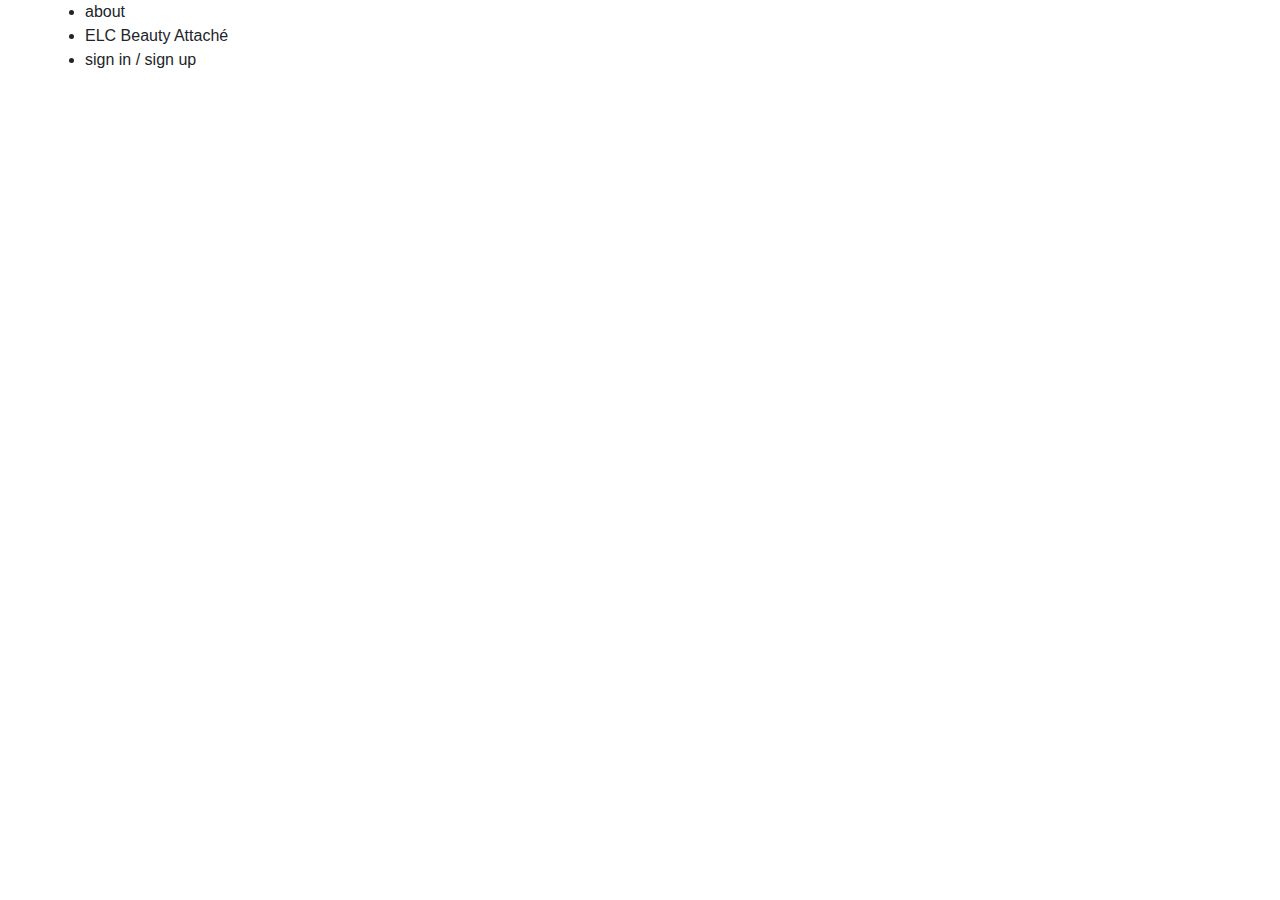
==== about.html @ 1c92ce5a "added a box in the background" ====
<!doctype html>
<html lang="en">
  <head>
    <!-- Required meta tags -->
    <meta charset="utf-8">
    <meta name="viewport" content="width=device-width, initial-scale=1, shrink-to-fit=no">

    <!-- Bootstrap CSS -->
    <link rel="stylesheet" href="https://maxcdn.bootstrapcdn.com/bootstrap/4.0.0/css/bootstrap.min.css" integrity="sha384-Gn5384xqQ1aoWXA+058RXPxPg6fy4IWvTNh0E263XmFcJlSAwiGgFAW/dAiS6JXm" crossorigin="anonymous">

        <!-- Custom styles for this template -->
    <link href="css/style.css" rel="stylesheet">

    <link href="https://fonts.googleapis.com/css?family=Playfair+Display:400,400i,700,700i,900,900i" rel="stylesheet">

    <title>ELC Beauty Attaché</title>

  </head>

  <body>        
    <div id = "navbar"> 
      <ul class = "container"> 
        <li class = "item"> about </li>
        <li class = "item"> ELC Beauty Attaché </li>
        <li class = "item"> sign in / sign up </li>
      </ul>
    </div>

    <div class = "login"> 
    </div>

    <div class = "about">

    </div>
    


    <!-- Optional JavaScript -->
    <!-- jQuery first, then Popper.js, then Bootstrap JS -->
    <script src="https://code.jquery.com/jquery-3.2.1.slim.min.js" integrity="sha384-KJ3o2DKtIkvYIK3UENzmM7KCkRr/rE9/Qpg6aAZGJwFDMVNA/GpGFF93hXpG5KkN" crossorigin="anonymous"></script>
    <script src="https://cdnjs.cloudflare.com/ajax/libs/popper.js/1.12.9/umd/popper.min.js" integrity="sha384-ApNbgh9B+Y1QKtv3Rn7W3mgPxhU9K/ScQsAP7hUibX39j7fakFPskvXusvfa0b4Q" crossorigin="anonymous"></script>
    <script src="https://maxcdn.bootstrapcdn.com/bootstrap/4.0.0/js/bootstrap.min.js" integrity="sha384-JZR6Spejh4U02d8jOt6vLEHfe/JQGiRRSQQxSfFWpi1MquVdAyjUar5+76PVCmYl" crossorigin="anonymous"></script>
  </body>
</html>
---- css/style.css ----
.navbar {
    display: flex;
    width: 100%;
    justify-content: space-between;
}

.item1 h5 {
    font-family: 'Playfair Display', serif;
    font-weight: 400;
    /* margin-top: 20px; */
    font-size: 15px;
    margin-right: 40px;
}

.item2 h1 {
    font-family: 'Playfair Display', serif;
    font-weight: 400;
    font-size: 40px;
}

.item3 h5 {
    font-family: 'Playfair Display', serif;
    font-weight: 400;
    /* margin-top: 15px; */
    font-size: 15px;
    /* font-size: 20px; */
}



#landing_image { 
    margin-top: 100px;
}

.about { 
    margin: 40px;
    text-align:  center; 
}
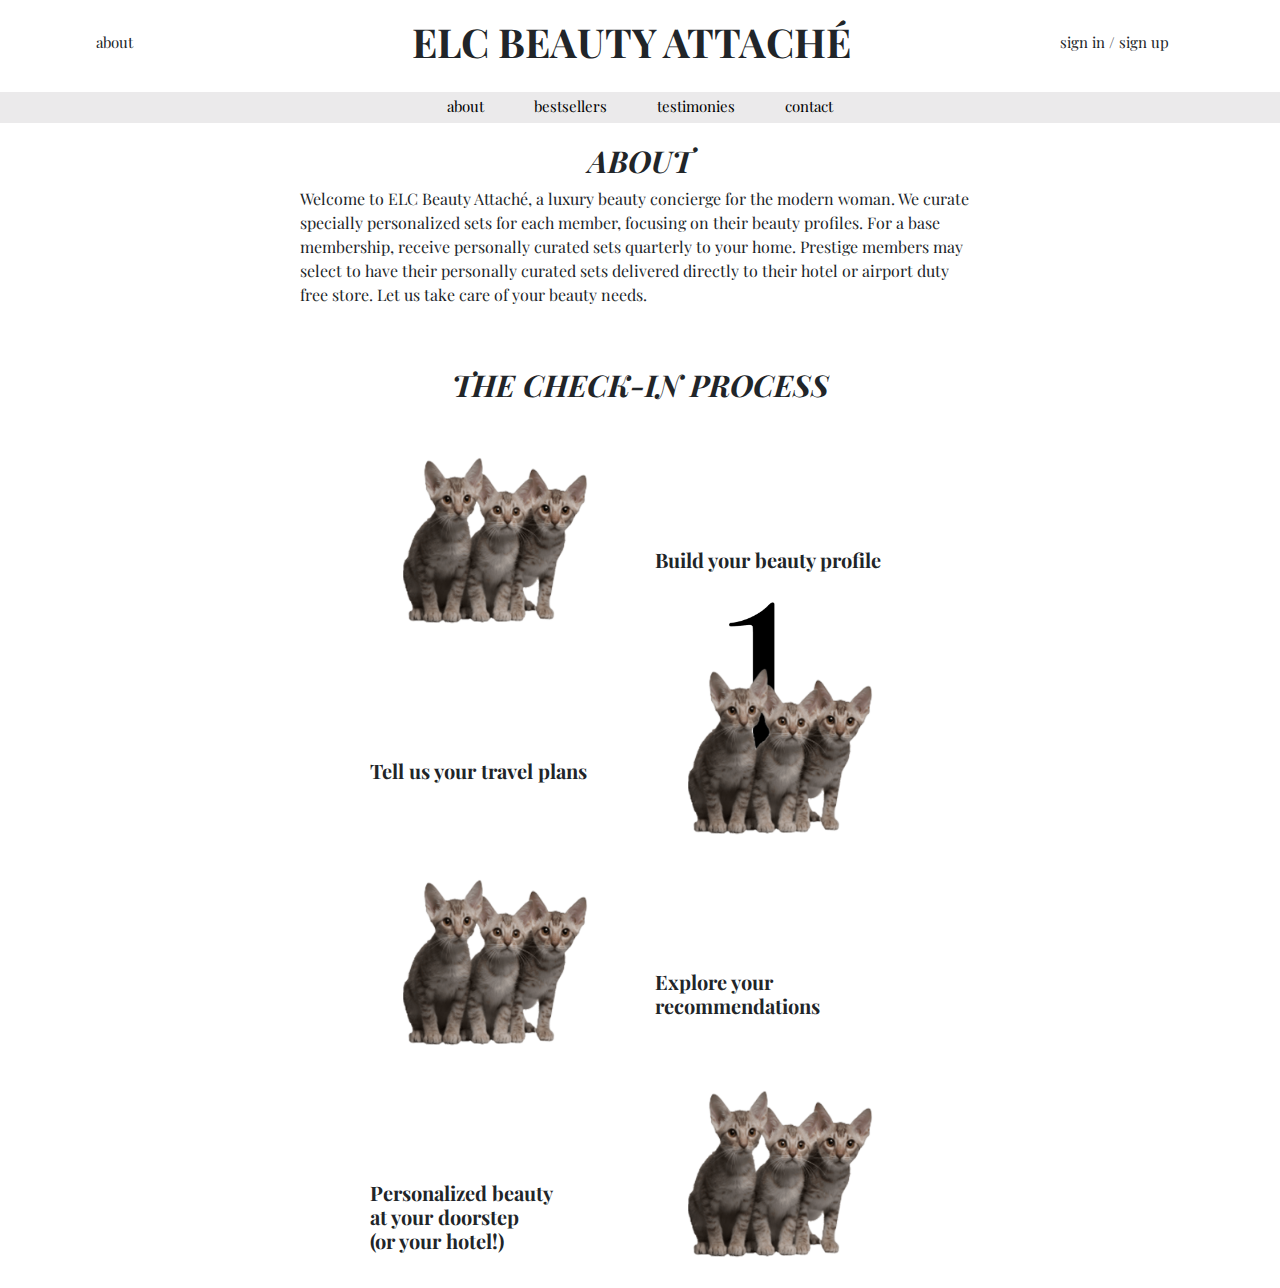
==== commit 79474099: "added carousel and more functionality on about page" ====
--- a/about.html
+++ b/about.html
@@ -13,27 +13,84 @@
 
     <link href="https://fonts.googleapis.com/css?family=Playfair+Display:400,400i,700,700i,900,900i" rel="stylesheet">
 
-    <title>ELC Beauty Attaché</title>
+    <title>ELC Beauty Attaché | About</title>
 
   </head>
 
   <body>        
-    <div id = "navbar"> 
-      <ul class = "container"> 
-        <li class = "item"> about </li>
-        <li class = "item"> ELC Beauty Attaché </li>
-        <li class = "item"> sign in / sign up </li>
-      </ul>
+        
+    <div class="navbar">
+      <div class = "item1"> <h5> about </h5> </div>
+      <div class = "item2"> <h1> ELC BEAUTY ATTACHÉ </h1> </div>
+      <div class = "item3"> <h5> sign in / sign up </h5> </div>
+    </div> 
+    
+    <div class="small_navbar">
+      <div class="itemA">
+        <h5> <a href = "about.html"> about </a> </h5>
+      </div>
+      <div class="itemB">
+        <h5> <a href="about.html"> bestsellers </a></h5>
+      </div>
+      <div class="itemC">
+        <h5> <a href="about.html"> testimonies </a> </h5>
+      </div>
+      <div class="itemD">
+        <h5> <a href="about.html"> contact </a> </h5>
+      </div>
+    </div>
+    
+    <div class = "about">
+      <h1> ABOUT </h1>
+      <p> Welcome to ELC Beauty Attaché, a luxury beauty concierge for the modern woman. We curate specially personalized
+        sets for each member, focusing on their beauty profiles. For a base membership, receive personally curated sets
+        quarterly to your home. Prestige members may select to have their personally curated sets delivered directly to their
+        hotel or airport duty free store.
+
+        Let us take care of your beauty needs. </p>
     </div>
 
-    <div class = "login"> 
+    <div class = "check_in">
+      <div class="container">
+        <h1 class="check_in_header"> THE CHECK-IN PROCESS </h1>
+        <div class="row justify-content-md-center">
+          <div class="col-md-3 steps">
+            <img src = "images/cats.png">
+          </div>
+          <div class="col-md-3 steps info">
+            <img src = "images/number1.png" >
+            <h5> Build your beauty profile </h5>
+          </div>
+        </div>
+        <div class="row justify-content-md-center">
+          <div class="col-md-3 steps info">
+            <h5>Tell us your travel plans</h5>
+            <!-- <img src = "images/cats.png"> -->
+          </div>
+          <div class="col-md-3 steps">
+            <img src="images/cats.png">
+          </div>
+        </div>
+        <div class="row justify-content-md-center">
+          <div class="col-md-3 steps">
+            <img src="images/cats.png">
+            <!-- <img src = "images/cats.png"> -->
+          </div>
+          <div class="col-md-3 steps info">
+            <h5>Explore your recommendations </h5>
+          </div>
+        </div>
+        <div class="row justify-content-md-center">
+          <div class="col-md-3 steps info">
+            <h5>Personalized beauty <br> at your doorstep <br> (or your hotel!) </h5>
+            <!-- <img src = "images/cats.png"> -->
+          </div>
+          <div class="col-md-3 steps">
+            <img src="images/cats.png">
+          </div>
+        </div>
+      </div>
     </div>
-
-    <div class = "about">
-
-    </div>
-    
-
 
     <!-- Optional JavaScript -->
     <!-- jQuery first, then Popper.js, then Bootstrap JS -->
--- a/css/style.css
+++ b/css/style.css
@@ -1,38 +1,218 @@
+/* body { 
+    background-color: grey;
+
+} */
 .navbar {
+    margin-top: 10px;
     display: flex;
     width: 100%;
     justify-content: space-between;
 }
 
+
 .item1 h5 {
     font-family: 'Playfair Display', serif;
     font-weight: 400;
     /* margin-top: 20px; */
     font-size: 15px;
-    margin-right: 40px;
+    margin-left: 80px;
+}
+
+.item1 :hover, .item3 :hover { 
+    color: #6DD3C2;
+    cursor: pointer;
 }
 
 .item2 h1 {
     font-family: 'Playfair Display', serif;
-    font-weight: 400;
+    font-weight: 700;
     font-size: 40px;
+    margin-left: 70px;
+
 }
 
 .item3 h5 {
     font-family: 'Playfair Display', serif;
     font-weight: 400;
-    /* margin-top: 15px; */
-    font-size: 15px;
-    /* font-size: 20px; */
-}
-
-
-
-#landing_image { 
-    margin-top: 100px;
-}
+    font-size: 15px;
+    margin-right: 95px;
+}
+
+
+/* smaller navbar */
+
+.small_navbar {
+    margin-top: 10px;
+    display: block;
+    padding-top: 5px;
+    padding-bottom: auto;
+    display: flex;
+    width: 100%;
+    justify-content: center;
+    background-color: #ebeaeb
+    
+}
+
+.itemA h5 a,
+.itemB h5 a,
+.itemC h5 a,
+.itemD h5 a,
+.itemE h5 a {
+    text-decoration: none;
+    color: black;
+}
+
+.itemA h5 a:hover,
+.itemB h5 a:hover,
+.itemC h5 a:hover,
+.itemD h5 a:hover { 
+    color: #6DD3C2;
+    cursor: pointer;
+}
+
+.itemA h5 {
+    font-family: 'Playfair Display', serif;
+    font-weight: 400;
+    /* margin-top: 20px; */
+    font-size: 15px;
+    margin-right: 50px;
+    /* margin-left: 80px; */
+}
+
+.itemB h5 {
+    font-family: 'Playfair Display', serif;
+    font-weight: 400;
+    font-size: 15px;
+    /* margin-left: 70px; */
+
+}
+
+.itemC h5 {
+    font-family: 'Playfair Display', serif;
+    font-weight: 400;
+    font-size: 15px;
+    margin-left: 50px;
+}
+
+.itemD h5 {
+    font-family: 'Playfair Display', serif;
+    font-weight: 400;
+    font-size: 15px;
+    margin-left: 50px;
+}
+
+.welcome {
+    margin-top: 45px;
+    margin-bottom: 25px;
+    text-align: center;
+    font-family: 'Playfair Display',
+        serif;
+}
+
+
+
+/* carousel */
+
+.landing_image {
+    margin: 0px;
+    /* margin-top: 10px; */
+    margin-bottom: 60px;
+    max-width: 100%;
+
+}
+.carousel-indicators li {
+    /* position: relative; */
+    /* height: 200px; */
+    background-color: #ebeaeb;
+}
+
+.carousel-indicators .active {
+    background-color: black;
+}
+
+
+
+
+
+
+
+/* about page */
 
 .about { 
-    margin: 40px;
+    margin-top: 20px;
+    margin-left: 300px;
+    margin-right: 300px;
+}
+.about h1 { 
+
     text-align:  center; 
-}+    font-family: 'Playfair Display',
+        serif;
+    font-weight: bold;
+    font-style: 900i;
+    font-size: 30px;
+    font-style: italic;
+
+}
+
+.about p{ 
+    /* text-align: center; */
+    font-family: 'Playfair Display',
+        serif;
+}
+
+
+/* check in walkthrough */
+
+.steps img { 
+    max-width: 250px;
+    max-height: 250px;
+
+}
+
+
+.check_in_header {
+    margin-top: 60px;
+    margin-bottom: 40px;
+    text-align: center;
+    font-family: 'Playfair Display',
+        serif;
+    font-weight: bold;
+    font-style: italic;
+    font-style: 900;
+    font-size: 30px;
+
+}
+
+
+
+.info { 
+    position: relative;
+    display: block;
+    margin-top: auto;
+    margin-bottom: auto;
+
+}
+
+.info > img { 
+    position: absolute;
+    top: 4px;
+    right: 30%;
+}
+
+
+.steps > h5{
+    position: absolute;
+    font-family: 'Playfair Display',
+    serif;
+    font-weight: 700;
+
+}
+
+.steps > p{ 
+    font-family: 'Playfair Display',
+    serif;
+    font-weight: 400;
+}
+
+
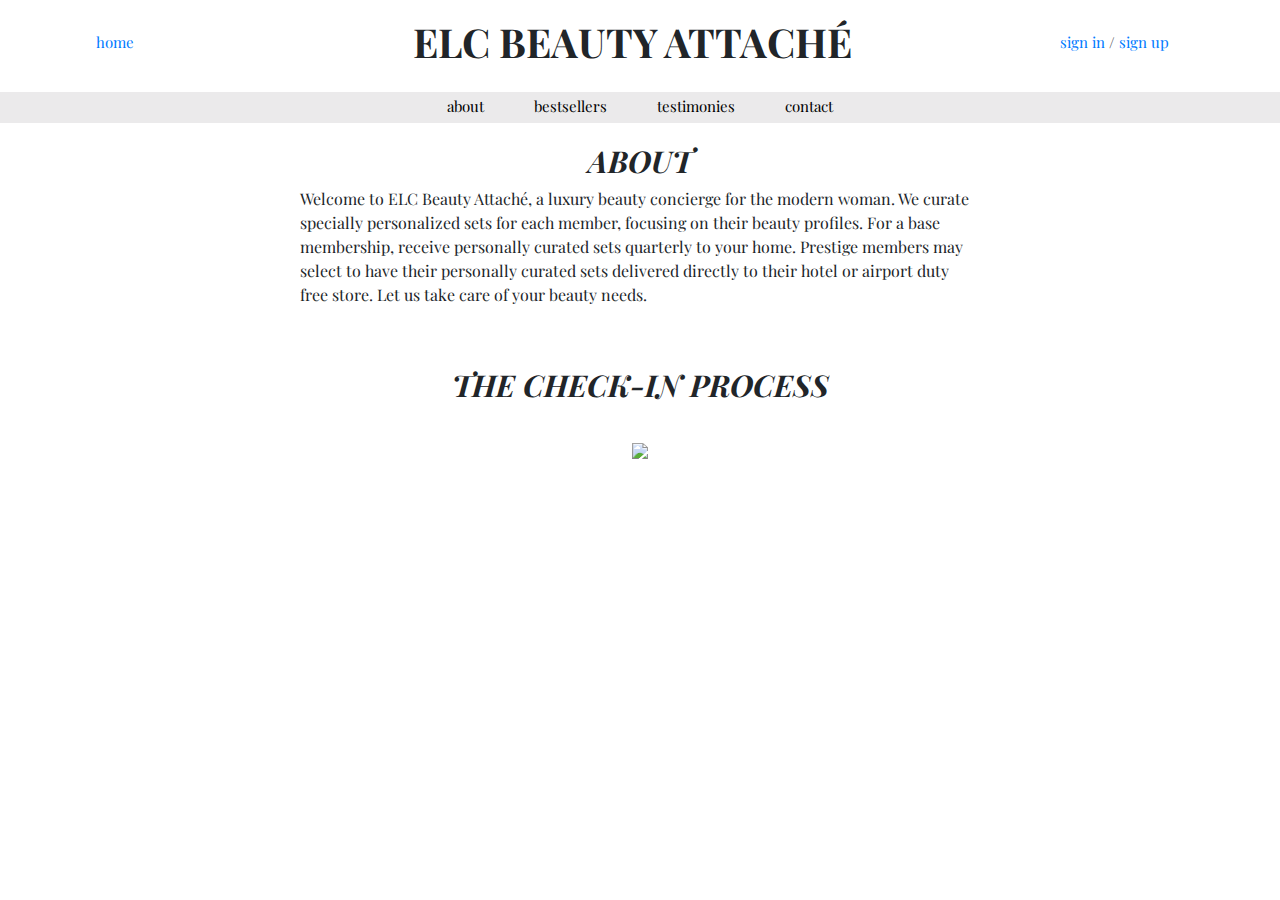
==== commit 9124855e: "fixed nav bar and added graphic in about page" ====
--- a/about.html
+++ b/about.html
@@ -17,12 +17,21 @@
 
   </head>
 
-  <body>        
-        
+  <body>
+
+
     <div class="navbar">
-      <div class = "item1"> <h5> about </h5> </div>
+      <div class="item1">
+        <h5> <span> <a id="home" href="index.html">home</a></span> </h5>
+      </div>
       <div class = "item2"> <h1> ELC BEAUTY ATTACHÉ </h1> </div>
-      <div class = "item3"> <h5> sign in / sign up </h5> </div>
+      <div class="item3">
+      <h5> 
+        <span> <a id="signin" href="signup.html">sign in</a></span> 
+        / 
+        <span> <a id="signup" href="signup.html">sign up </a> </span> 
+      </h5>
+      </div>
     </div> 
     
     <div class="small_navbar">
@@ -39,7 +48,7 @@
         <h5> <a href="about.html"> contact </a> </h5>
       </div>
     </div>
-    
+
     <div class = "about">
       <h1> ABOUT </h1>
       <p> Welcome to ELC Beauty Attaché, a luxury beauty concierge for the modern woman. We curate specially personalized
@@ -54,7 +63,8 @@
       <div class="container">
         <h1 class="check_in_header"> THE CHECK-IN PROCESS </h1>
         <div class="row justify-content-md-center">
-          <div class="col-md-3 steps">
+          <img src = "images/checkin2.png">
+          <!-- <div class="col-md-3 steps">
             <img src = "images/cats.png">
           </div>
           <div class="col-md-3 steps info">
@@ -65,7 +75,6 @@
         <div class="row justify-content-md-center">
           <div class="col-md-3 steps info">
             <h5>Tell us your travel plans</h5>
-            <!-- <img src = "images/cats.png"> -->
           </div>
           <div class="col-md-3 steps">
             <img src="images/cats.png">
@@ -74,7 +83,6 @@
         <div class="row justify-content-md-center">
           <div class="col-md-3 steps">
             <img src="images/cats.png">
-            <!-- <img src = "images/cats.png"> -->
           </div>
           <div class="col-md-3 steps info">
             <h5>Explore your recommendations </h5>
@@ -83,12 +91,11 @@
         <div class="row justify-content-md-center">
           <div class="col-md-3 steps info">
             <h5>Personalized beauty <br> at your doorstep <br> (or your hotel!) </h5>
-            <!-- <img src = "images/cats.png"> -->
           </div>
           <div class="col-md-3 steps">
             <img src="images/cats.png">
           </div>
-        </div>
+        </div> -->
       </div>
     </div>
 
@@ -99,4 +106,3 @@
     <script src="https://maxcdn.bootstrapcdn.com/bootstrap/4.0.0/js/bootstrap.min.js" integrity="sha384-JZR6Spejh4U02d8jOt6vLEHfe/JQGiRRSQQxSfFWpi1MquVdAyjUar5+76PVCmYl" crossorigin="anonymous"></script>
   </body>
 </html>
-
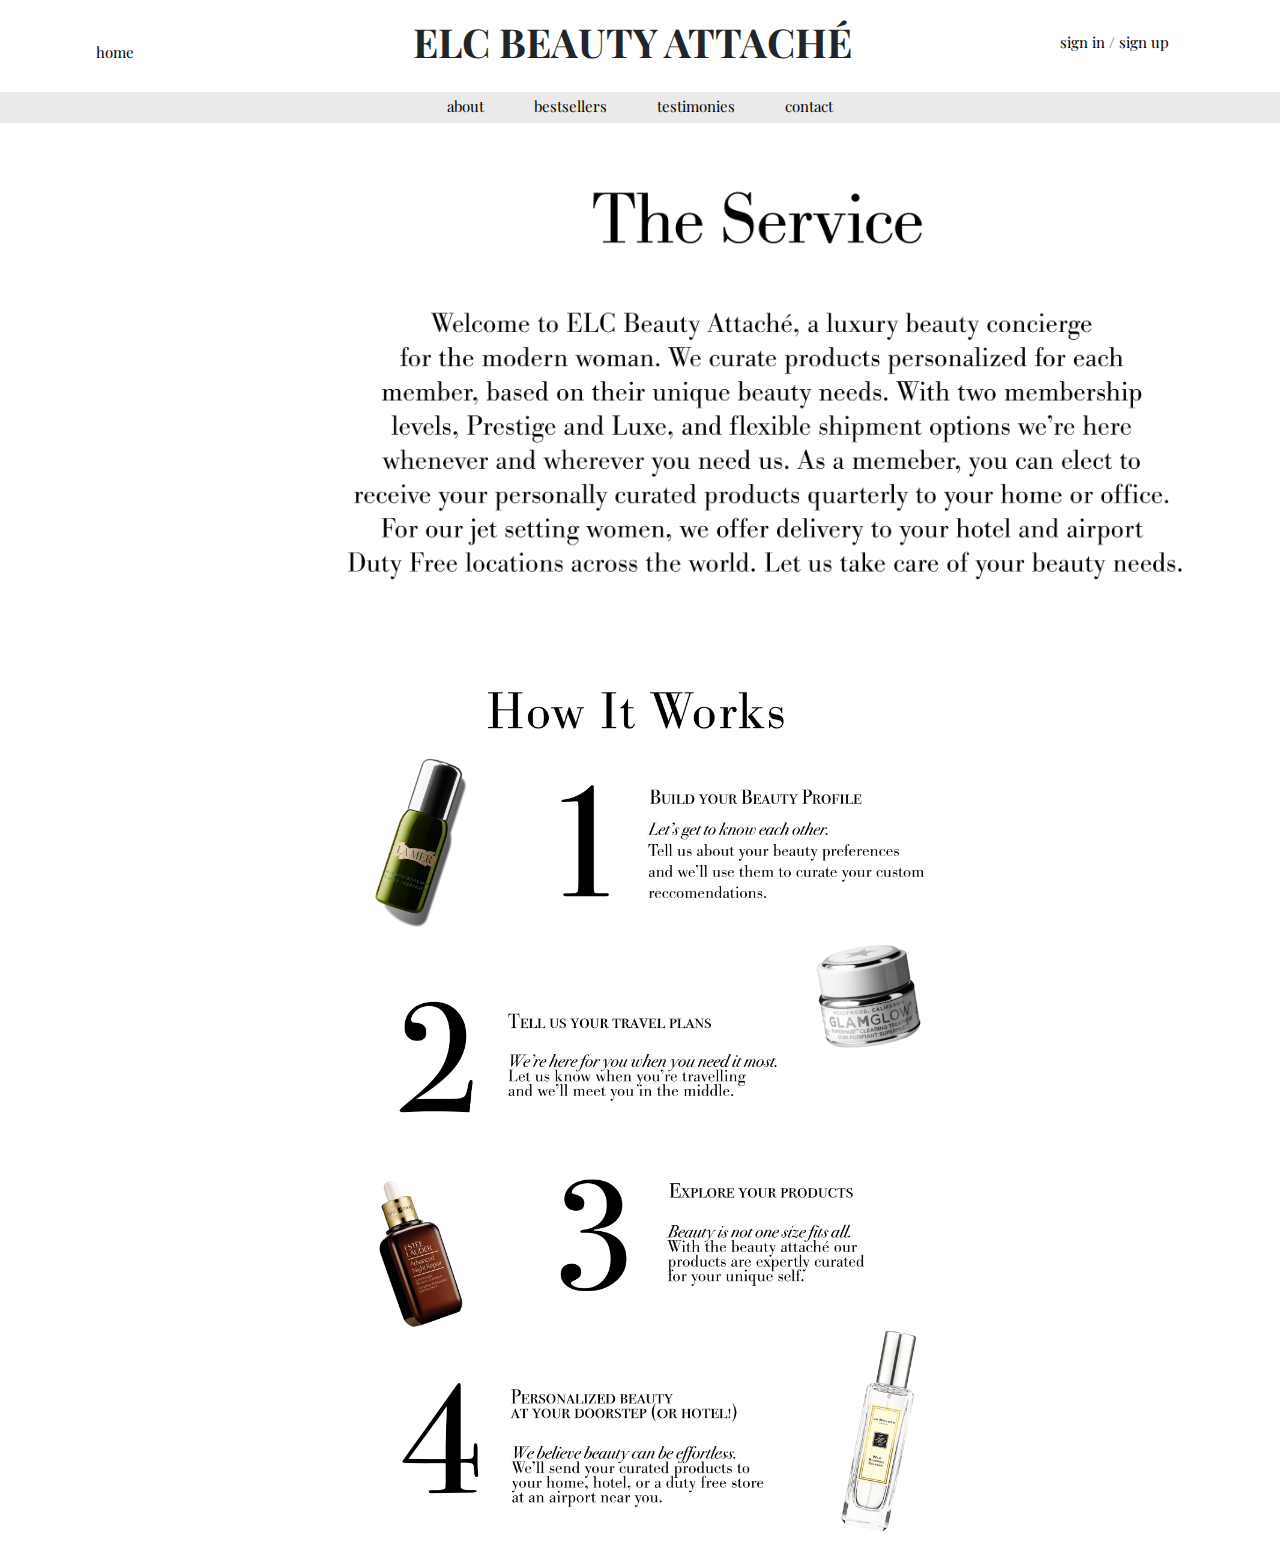
==== commit 4e23ce77: "final version" ====
--- a/about.html
+++ b/about.html
@@ -50,20 +50,20 @@
     </div>
 
     <div class = "about">
-      <h1> ABOUT </h1>
-      <p> Welcome to ELC Beauty Attaché, a luxury beauty concierge for the modern woman. We curate specially personalized
+      <img style = "width: 100vh" src = "images/about.png"/>
+      <!-- <p> Welcome to ELC Beauty Attaché, a luxury beauty concierge for the modern woman. We curate specially personalized
         sets for each member, focusing on their beauty profiles. For a base membership, receive personally curated sets
         quarterly to your home. Prestige members may select to have their personally curated sets delivered directly to their
         hotel or airport duty free store.
 
-        Let us take care of your beauty needs. </p>
+        Let us take care of your beauty needs. </p> -->
     </div>
 
     <div class = "check_in">
       <div class="container">
-        <h1 class="check_in_header"> THE CHECK-IN PROCESS </h1>
-        <div class="row justify-content-md-center">
-          <img src = "images/checkin2.png">
+        <!-- <h1 class="check_in_header"> THE CHECK-IN PROCESS </h1> -->
+        <div class="row justify-content-center">
+          <img src = "images/checkinFINAL.png">
           <!-- <div class="col-md-3 steps">
             <img src = "images/cats.png">
           </div>
--- a/css/style.css
+++ b/css/style.css
@@ -7,21 +7,23 @@
     display: flex;
     width: 100%;
     justify-content: space-between;
-}
-
+
+}
+
+.item3 h5 span {
+    text-decoration: none;
+    color: black;
+}
 
 .item1 h5 {
     font-family: 'Playfair Display', serif;
     font-weight: 400;
-    /* margin-top: 20px; */
+    margin-top: 20px;
     font-size: 15px;
     margin-left: 80px;
 }
 
-.item1 :hover, .item3 :hover { 
-    color: #6DD3C2;
-    cursor: pointer;
-}
+
 
 .item2 h1 {
     font-family: 'Playfair Display', serif;
@@ -36,6 +38,18 @@
     font-weight: 400;
     font-size: 15px;
     margin-right: 95px;
+}
+
+#signin, #signup, #home { 
+    text-decoration: none;
+    color: black;
+
+}
+#signin:hover,
+#signup:hover,
+#home:hover {
+    color: #6DD3C2;
+    cursor: pointer;
 }
 
 
@@ -139,9 +153,13 @@
 /* about page */
 
 .about { 
-    margin-top: 20px;
+    /* margin-top: 20px;
     margin-left: 300px;
-    margin-right: 300px;
+    margin-right: 300px; */
+    display: block;
+    margin-left: auto;
+    margin-right: auto;
+    width: 50%;
 }
 .about h1 { 
 
@@ -164,10 +182,8 @@
 
 /* check in walkthrough */
 
-.steps img { 
-    max-width: 250px;
-    max-height: 250px;
-
+.check_in img { 
+    height: 100vh;
 }
 
 
@@ -185,19 +201,17 @@
 }
 
 
-
+/* 
 .info { 
     position: relative;
-    display: block;
-    margin-top: auto;
-    margin-bottom: auto;
 
 }
 
 .info > img { 
     position: absolute;
-    top: 4px;
-    right: 30%;
+    bottom: 50px;
+    left: 10px;
+    max-width: 100px;
 }
 
 
@@ -206,6 +220,11 @@
     font-family: 'Playfair Display',
     serif;
     font-weight: 700;
+    top: 50%;
+        /* display: block;
+        margin-top: auto;
+        margin-bottom: auto; */
+
 
 }
 
@@ -213,6 +232,6 @@
     font-family: 'Playfair Display',
     serif;
     font-weight: 400;
-}
-
-
+} */
+
+
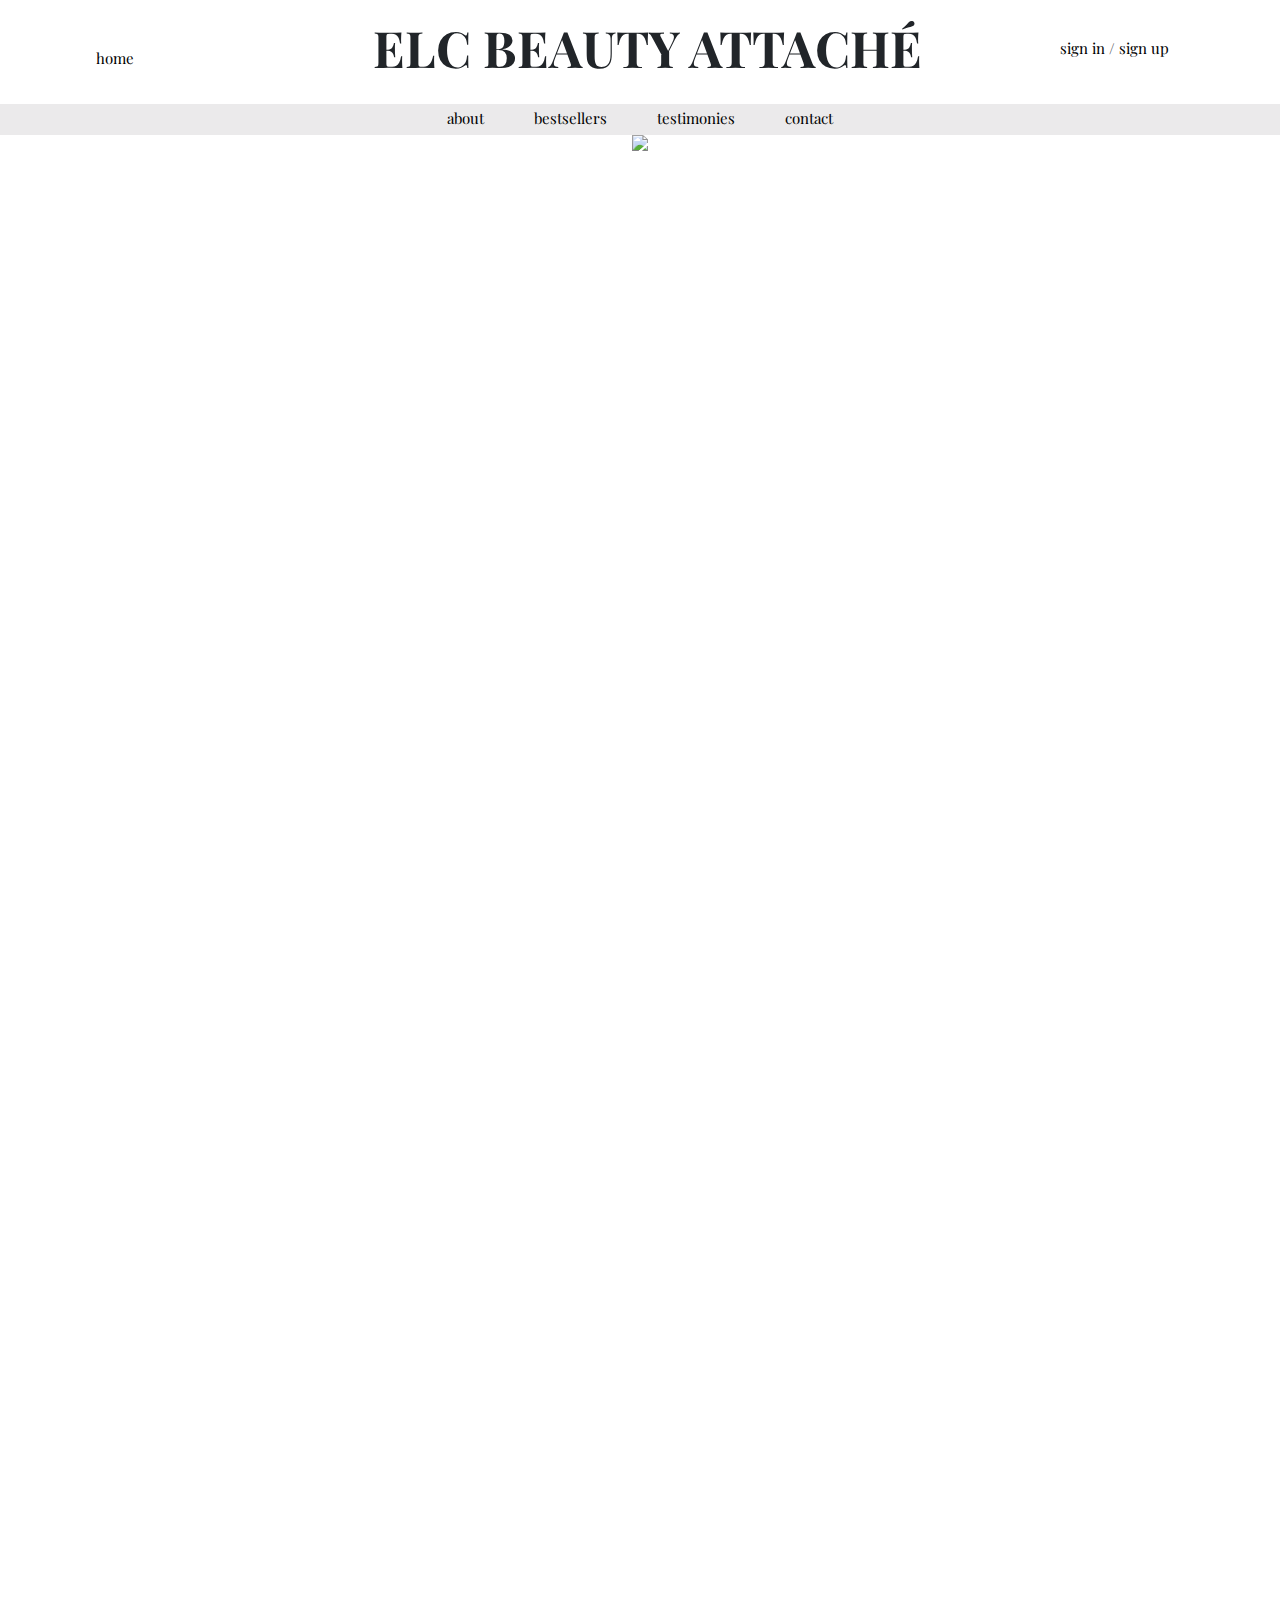
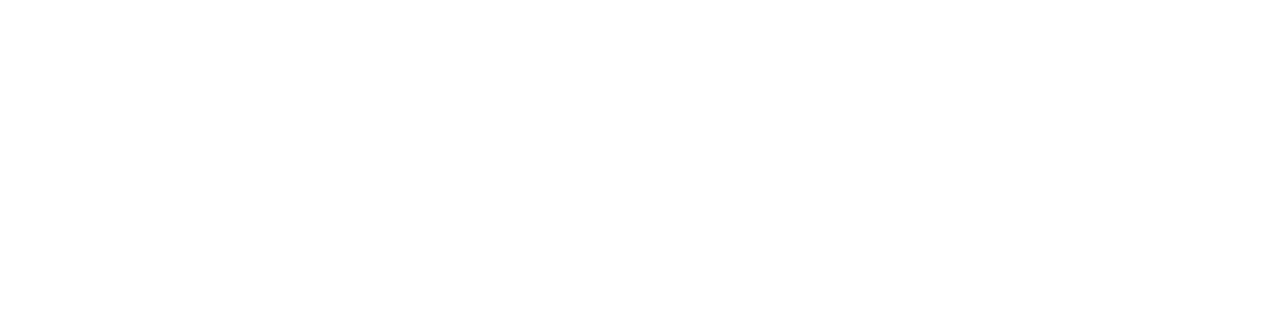
==== commit 6bcb9807: "diff pic" ====
--- a/about.html
+++ b/about.html
@@ -19,51 +19,53 @@
 
   <body>
 
+<div class="navbar">
+  <div class="item1">
+    <h5> <span> <a id="home" href="index.html">home</a></span> </h5>
+  </div>
+  <div class="item2">
+    <!-- <img style = "max-width: 400px" src = "images/logo.png"> -->
+    <h1> ELC BEAUTY ATTACHÉ </h1>
+  </div>
+  <div class="item3">
+    <h5>
+      <span> <a id="signin" href="signup.html">sign in</a></span>
+      /
+      <span> <a id="signup" href="signup.html">sign up </a> </span>
+    </h5>
+  </div>
+</div>
 
-    <div class="navbar">
-      <div class="item1">
-        <h5> <span> <a id="home" href="index.html">home</a></span> </h5>
-      </div>
-      <div class = "item2"> <h1> ELC BEAUTY ATTACHÉ </h1> </div>
-      <div class="item3">
-      <h5> 
-        <span> <a id="signin" href="signup.html">sign in</a></span> 
-        / 
-        <span> <a id="signup" href="signup.html">sign up </a> </span> 
-      </h5>
-      </div>
-    </div> 
-    
-    <div class="small_navbar">
-      <div class="itemA">
-        <h5> <a href = "about.html"> about </a> </h5>
-      </div>
-      <div class="itemB">
-        <h5> <a href="about.html"> bestsellers </a></h5>
-      </div>
-      <div class="itemC">
-        <h5> <a href="about.html"> testimonies </a> </h5>
-      </div>
-      <div class="itemD">
-        <h5> <a href="about.html"> contact </a> </h5>
-      </div>
-    </div>
+<div class="small_navbar">
+  <div class="itemA">
+    <h5> <a href="about.html"> about </a> </h5>
+  </div>
+  <div class="itemB">
+    <h5> <a href="about.html"> bestsellers </a></h5>
+  </div>
+  <div class="itemC">
+    <h5> <a href="about.html"> testimonies </a> </h5>
+  </div>
+  <div class="itemD">
+    <h5> <a href="about.html"> contact </a> </h5>
+  </div>
+</div>
 
-    <div class = "about">
-      <img style = "width: 100vh" src = "images/about.png"/>
+    <!-- <div class = "about">
+      <img style = "width: 100vh" src = "images/about.png"/> -->
       <!-- <p> Welcome to ELC Beauty Attaché, a luxury beauty concierge for the modern woman. We curate specially personalized
         sets for each member, focusing on their beauty profiles. For a base membership, receive personally curated sets
         quarterly to your home. Prestige members may select to have their personally curated sets delivered directly to their
         hotel or airport duty free store.
 
         Let us take care of your beauty needs. </p> -->
-    </div>
+    <!-- </div> -->
 
     <div class = "check_in">
       <div class="container">
         <!-- <h1 class="check_in_header"> THE CHECK-IN PROCESS </h1> -->
         <div class="row justify-content-center">
-          <img src = "images/checkinFINAL.png">
+          <img src = "images/about_everything.png">
           <!-- <div class="col-md-3 steps">
             <img src = "images/cats.png">
           </div>
--- a/css/style.css
+++ b/css/style.css
@@ -28,8 +28,8 @@
 .item2 h1 {
     font-family: 'Playfair Display', serif;
     font-weight: 700;
-    font-size: 40px;
-    margin-left: 70px;
+    font-size: 50px;
+    margin-left: 100px;
 
 }
 
@@ -183,7 +183,7 @@
 /* check in walkthrough */
 
 .check_in img { 
-    height: 100vh;
+    height: 200vh;
 }
 
 
@@ -226,12 +226,3 @@
         margin-bottom: auto; */
 
 
-}
-
-.steps > p{ 
-    font-family: 'Playfair Display',
-    serif;
-    font-weight: 400;
-} */
-
-
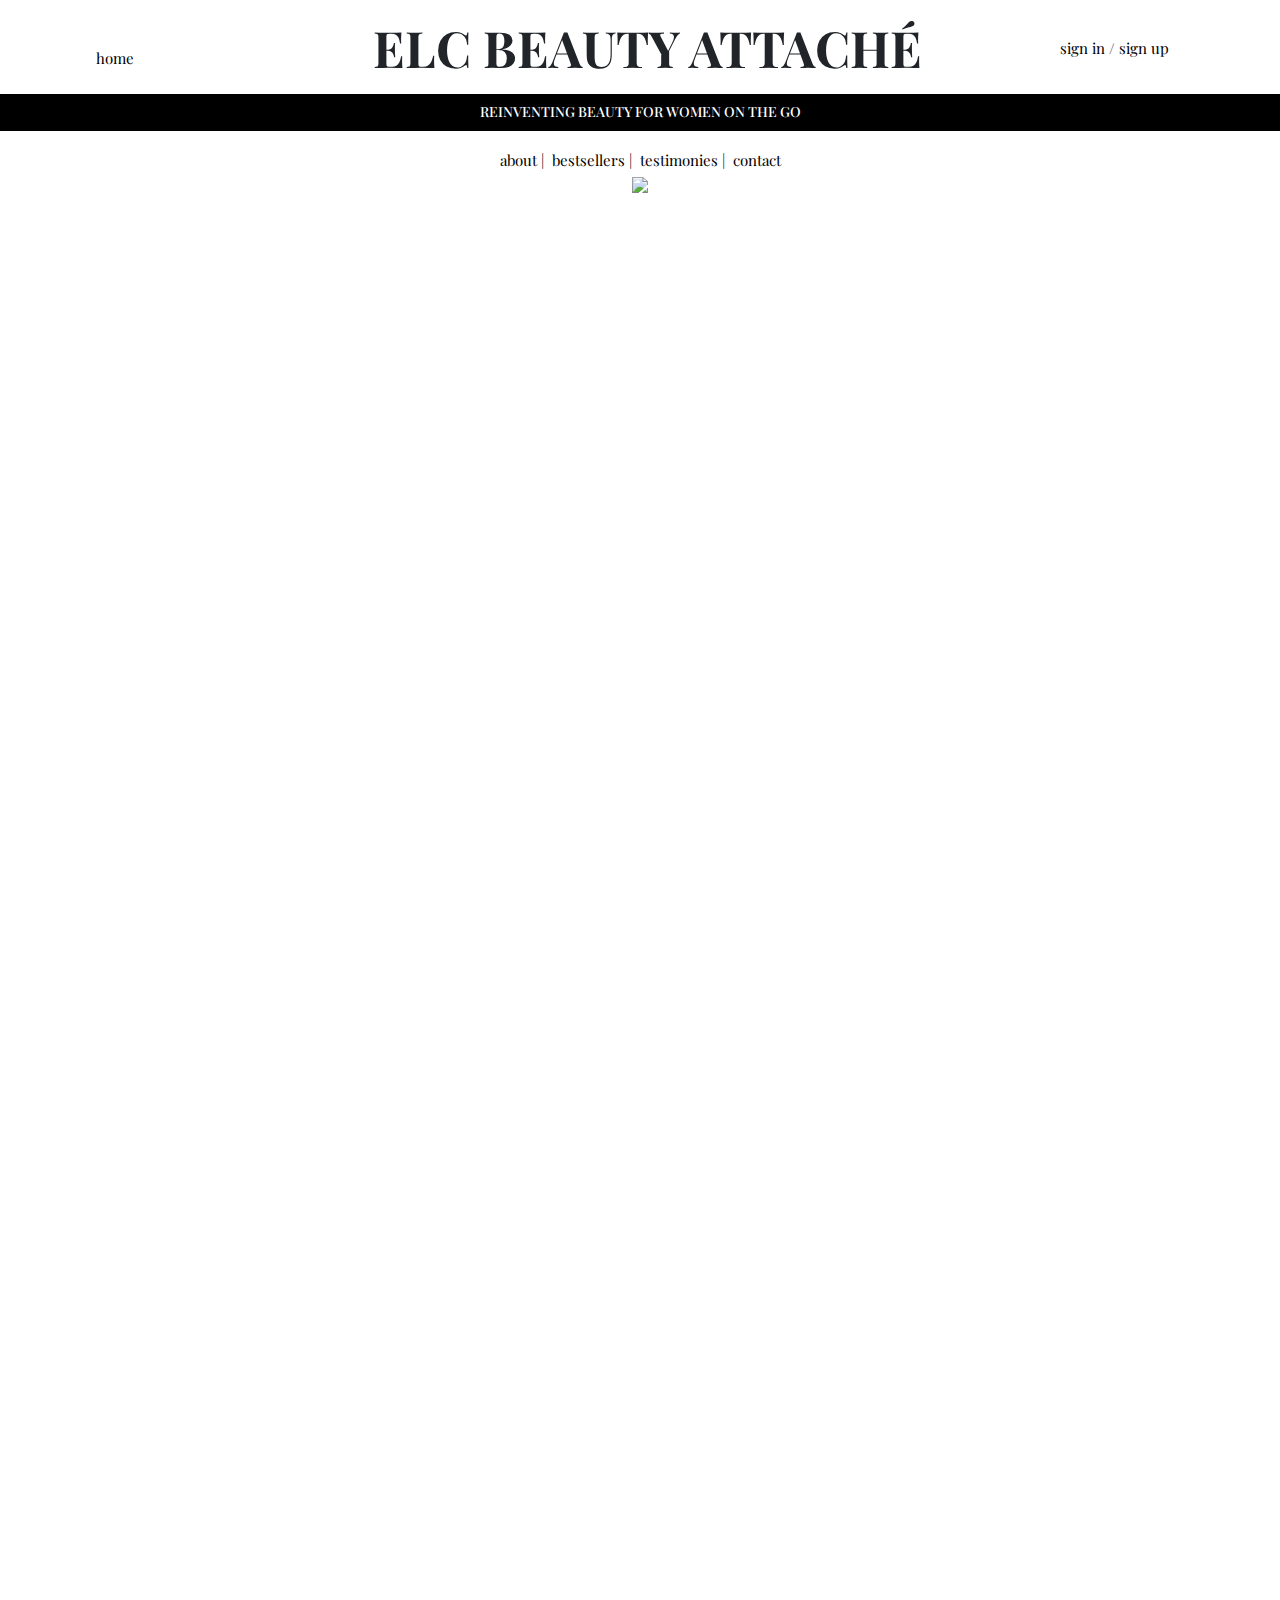
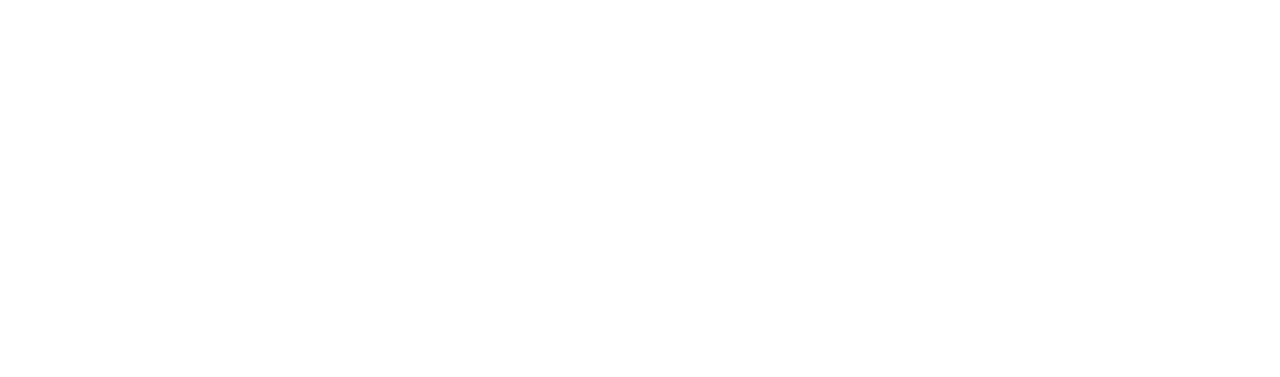
==== commit 698e5f2a: "fixing nav bar" ====
--- a/about.html
+++ b/about.html
@@ -24,7 +24,6 @@
     <h5> <span> <a id="home" href="index.html">home</a></span> </h5>
   </div>
   <div class="item2">
-    <!-- <img style = "max-width: 400px" src = "images/logo.png"> -->
     <h1> ELC BEAUTY ATTACHÉ </h1>
   </div>
   <div class="item3">
@@ -36,18 +35,22 @@
   </div>
 </div>
 
+<div class="welcome">
+  <h4> REINVENTING BEAUTY FOR WOMEN ON THE GO </h4>
+</div>
+
 <div class="small_navbar">
   <div class="itemA">
-    <h5> <a href="about.html"> about </a> </h5>
+    <h5> <a href="about.html"> about | </a> </h5>
   </div>
   <div class="itemB">
-    <h5> <a href="about.html"> bestsellers </a></h5>
+    <h5> <a href="about.html"> &#160 bestsellers | </a></h5>
   </div>
   <div class="itemC">
-    <h5> <a href="about.html"> testimonies </a> </h5>
+    <h5> <a href="about.html">&#160 testimonies | </a> </h5>
   </div>
   <div class="itemD">
-    <h5> <a href="about.html"> contact </a> </h5>
+    <h5> <a href="about.html">&#160 contact </a> </h5>
   </div>
 </div>
 
--- a/css/style.css
+++ b/css/style.css
@@ -63,7 +63,7 @@
     display: flex;
     width: 100%;
     justify-content: center;
-    background-color: #ebeaeb
+    /* background-color: #ebeaeb */
     
 }
 
@@ -89,7 +89,7 @@
     font-weight: 400;
     /* margin-top: 20px; */
     font-size: 15px;
-    margin-right: 50px;
+    /* margin-right: 50px; */
     /* margin-left: 80px; */
 }
 
@@ -105,22 +105,33 @@
     font-family: 'Playfair Display', serif;
     font-weight: 400;
     font-size: 15px;
-    margin-left: 50px;
+    /* margin-left: 50px; */
 }
 
 .itemD h5 {
     font-family: 'Playfair Display', serif;
     font-weight: 400;
     font-size: 15px;
-    margin-left: 50px;
+    /* margin-left: 50px; */
 }
 
 .welcome {
-    margin-top: 45px;
-    margin-bottom: 25px;
+    /* margin-top: 45px; */
+    margin-bottom: 15px;
+    min-width: 20px;
+    padding-top: 10px;
+    padding-bottom: 2px;
     text-align: center;
     font-family: 'Playfair Display',
         serif;
+    background-color: black;
+    font-weight: 400;
+    color: white;
+    
+}
+
+.welcome h4 {
+    font-size: 14px;
 }
 
 
